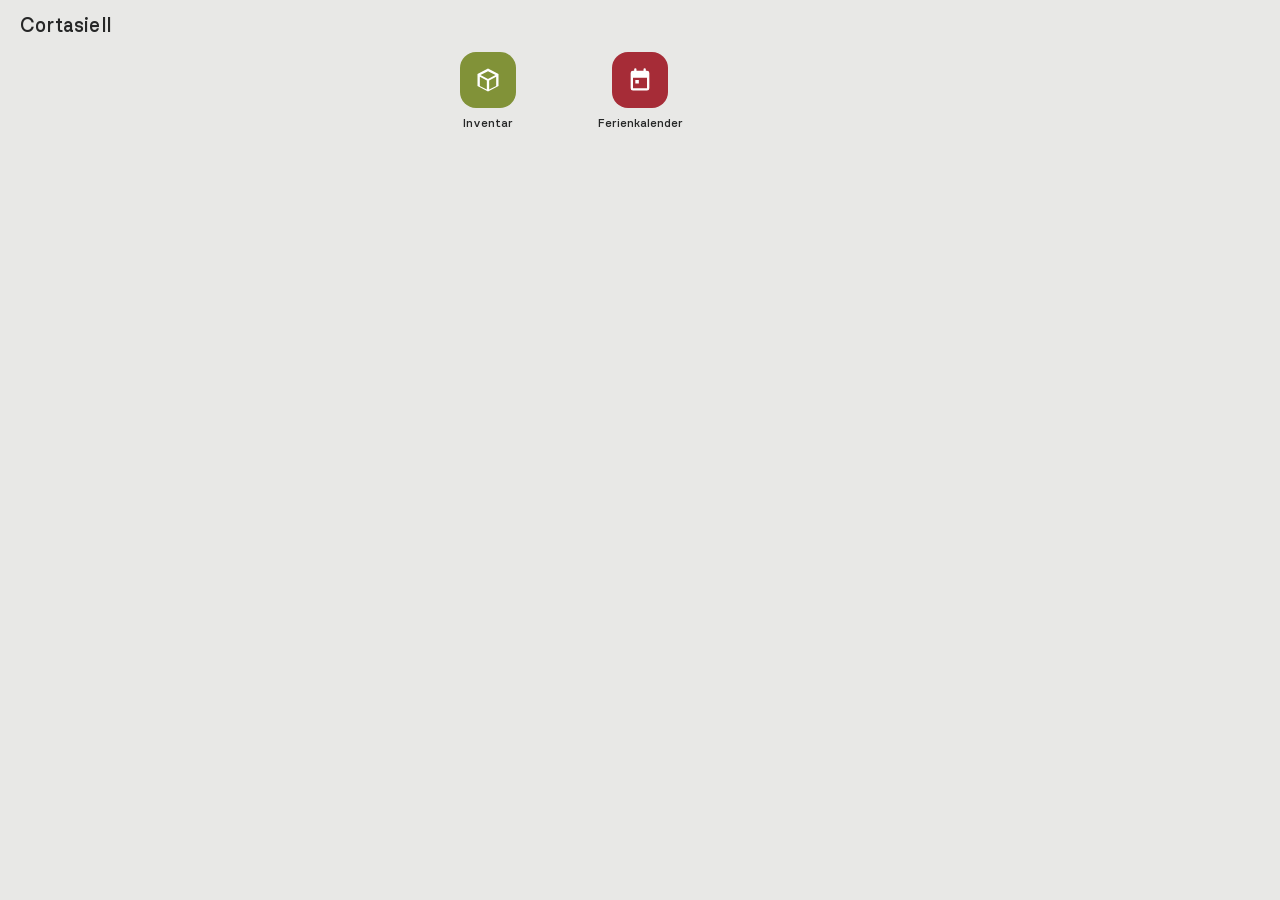
==== index.html @ 4eb7f655 "Redesign: zentrale Farbpalette + Homescreen-Optik, Kalender-Ausbau Neue shared/theme.css als einzige" ====
<!DOCTYPE html>
<html>
<head>
    <meta charset="UTF-8">
    <meta name="viewport" content="width=device-width, initial-scale=1.0">

    <title>Cortasiell-App</title>

    <link rel="stylesheet" href="shared/theme.css">
    <link rel="stylesheet" href="style.css">
    <link rel="manifest" href="manifest.json">

    <link rel="icon" href="shared/icons/icon-192.png">
    <link rel="apple-touch-icon" href="shared/icons/icon-192.png">
    <meta name="theme-color" content="#12354e">
    <meta name="apple-mobile-web-app-capable" content="yes">
    <meta name="apple-mobile-web-app-title" content="Cortasiell">
</head>

<body>

    <header class="topbar">
        <h1>Cortasiell</h1>
    </header>

    <main>

        <div class="tile-grid">

            <a class="tile" href="./inventar/" title="Vorräte und Einrichtung erfassen">
                <span class="tile-icon" style="background:var(--akzent-inventar)">
                    <svg viewBox="0 0 24 24" width="28" height="28" fill="currentColor">
                        <path d="M12 2.2 3 6.8v10.4l9 4.6 9-4.6V6.8L12 2.2Zm0 2.24 6.46 3.3L12 11.04 5.54 7.74 12 4.44ZM5 9.3l6 3.06v7.86L5 17.16V9.3Zm8 10.92v-7.86l6-3.06v7.86l-6 3.06Z"/>
                    </svg>
                </span>
                <span class="tile-label">Inventar</span>
            </a>

            <a class="tile" href="./kalender/" title="Ferien und Aktivitäten eintragen">
                <span class="tile-icon" style="background:var(--akzent-kalender)">
                    <svg viewBox="0 0 24 24" width="28" height="28" fill="currentColor">
                        <path d="M8 2a1 1 0 0 1 1 1v1h6V3a1 1 0 1 1 2 0v1h1a2 2 0 0 1 2 2v13a2 2 0 0 1-2 2H6a2 2 0 0 1-2-2V6a2 2 0 0 1 2-2h1V3a1 1 0 0 1 1-1ZM6 10v9h12v-9H6Zm2 2h3v3H8v-3Z"/>
                    </svg>
                </span>
                <span class="tile-label">Ferienkalender</span>
            </a>

        </div>

    </main>

    <script src="app.js"></script>

</body>
</html>
---- shared/theme.css ----
/* Zentrale Farbpalette der Cortasiell-App.
   Um die ganze App umzufärben: nur die vier --basis-*-Werte unten ändern,
   alle Helligkeitsstufen und Akzentfarben leiten sich automatisch daraus
   ab. Um zu ändern, welche Farbe zu welchem Bereich gehört: nur die
   --akzent-*-Zuweisungen tauschen. */

@font-face {
    font-family: "Nudica-Light";
    src:
        url("./fonts/nudica-light-webfont.woff2") format("woff2"),
        url("./fonts/nudica-light-webfont.woff") format("woff");
    font-weight: normal;
    font-style: normal;
}

@font-face {
    font-family: "Nudica-Medium";
    src:
        url("./fonts/nudica-medium-webfont.woff2") format("woff2"),
        url("./fonts/nudica-medium-webfont.woff") format("woff");
    font-weight: normal;
    font-style: normal;
}

:root {
    /* Basis-Palette – hier ändern, um die ganze App umzufärben */
    --basis-navy: #12354e;
    --basis-oliv: #819238;
    --basis-rot: #a62c37;
    --basis-anthrazit: #34454c;

    /* Je Basisfarbe drei zusätzliche Helligkeitsstufen, automatisch
       abgeleitet – ändern sich mit, wenn oben eine Basisfarbe geändert
       wird. */
    --navy: var(--basis-navy);
    --navy-dunkel: color-mix(in srgb, var(--basis-navy) 85%, black);
    --navy-hell: color-mix(in srgb, var(--basis-navy) 80%, white);
    --navy-blass: color-mix(in srgb, var(--basis-navy) 12%, white);

    --oliv: var(--basis-oliv);
    --oliv-dunkel: color-mix(in srgb, var(--basis-oliv) 85%, black);
    --oliv-hell: color-mix(in srgb, var(--basis-oliv) 80%, white);
    --oliv-blass: color-mix(in srgb, var(--basis-oliv) 12%, white);

    --rot: var(--basis-rot);
    --rot-dunkel: color-mix(in srgb, var(--basis-rot) 85%, black);
    --rot-hell: color-mix(in srgb, var(--basis-rot) 80%, white);
    --rot-blass: color-mix(in srgb, var(--basis-rot) 12%, white);

    --anthrazit: var(--basis-anthrazit);
    --anthrazit-dunkel: color-mix(in srgb, var(--basis-anthrazit) 85%, black);
    --anthrazit-hell: color-mix(in srgb, var(--basis-anthrazit) 80%, white);
    --anthrazit-blass: color-mix(in srgb, var(--basis-anthrazit) 12%, white);

    /* Zuordnung Farbe -> Bereich – hier ändern, um die Zuordnung zu
       tauschen (z.B. wenn eine neue App eine der Farben übernehmen soll) */
    --akzent-haupt: var(--navy);
    --akzent-haupt-dunkel: var(--navy-dunkel);
    --akzent-inventar: var(--oliv);
    --akzent-inventar-dunkel: var(--oliv-dunkel);
    --akzent-kalender: var(--rot);
    --akzent-kalender-dunkel: var(--rot-dunkel);
    --akzent-reserve: var(--anthrazit);
    --akzent-reserve-dunkel: var(--anthrazit-dunkel);

    /* Neutrale Oberflächen mit leichtem Navy-Hauch */
    --bg: color-mix(in srgb, var(--basis-navy) 5%, #f3f1ee);
    --surface: color-mix(in srgb, var(--basis-navy) 2%, #fbfaf8);
    --surface-2: color-mix(in srgb, var(--basis-navy) 7%, #ece9e4);
    --border: color-mix(in srgb, var(--basis-navy) 12%, #e2ded7);
    --text: color-mix(in srgb, var(--basis-navy) 15%, #2a2420);
    --text-muted: color-mix(in srgb, var(--basis-navy) 12%, #8a8175);

    --font-light: "Nudica-Light", -apple-system, "Segoe UI", Roboto, sans-serif;
    --font-medium: "Nudica-Medium", -apple-system, "Segoe UI", Roboto, sans-serif;
}
---- style.css ----
* { box-sizing: border-box; -webkit-tap-highlight-color: transparent; }

html, body {
    height: 100%;
    margin: 0;
    background: var(--bg);
    color: var(--text);
    font-family: var(--font-light);
}

body {
    display: flex;
    flex-direction: column;
    padding-bottom: env(safe-area-inset-bottom);
}

.topbar {
    padding: 16px 20px calc(10px + env(safe-area-inset-top)) 20px;
    padding-top: max(16px, env(safe-area-inset-top));
}

.topbar h1 {
    font-family: var(--font-medium);
    font-size: 20px;
    font-weight: normal;
    letter-spacing: 0.2px;
    margin: 0;
    color: var(--text);
}

main {
    flex: 1;
    padding: 0 16px 24px;
    max-width: 480px;
    margin: 0 auto;
    width: 100%;
}

.tile-grid {
    display: grid;
    grid-template-columns: repeat(3, 1fr);
    gap: 20px 8px;
}

.tile {
    display: flex;
    flex-direction: column;
    align-items: center;
    gap: 8px;
    text-decoration: none;
    color: var(--text);
    padding: 6px 2px;
    border-radius: 16px;
}

.tile:active {
    background: var(--surface-2);
}

.tile-icon {
    width: 56px;
    height: 56px;
    border-radius: 16px;
    display: flex;
    align-items: center;
    justify-content: center;
    flex: none;
    color: #fff;
}

.tile-label {
    font-family: var(--font-medium);
    font-size: 12px;
    font-weight: normal;
    text-align: center;
    line-height: 1.25;
}
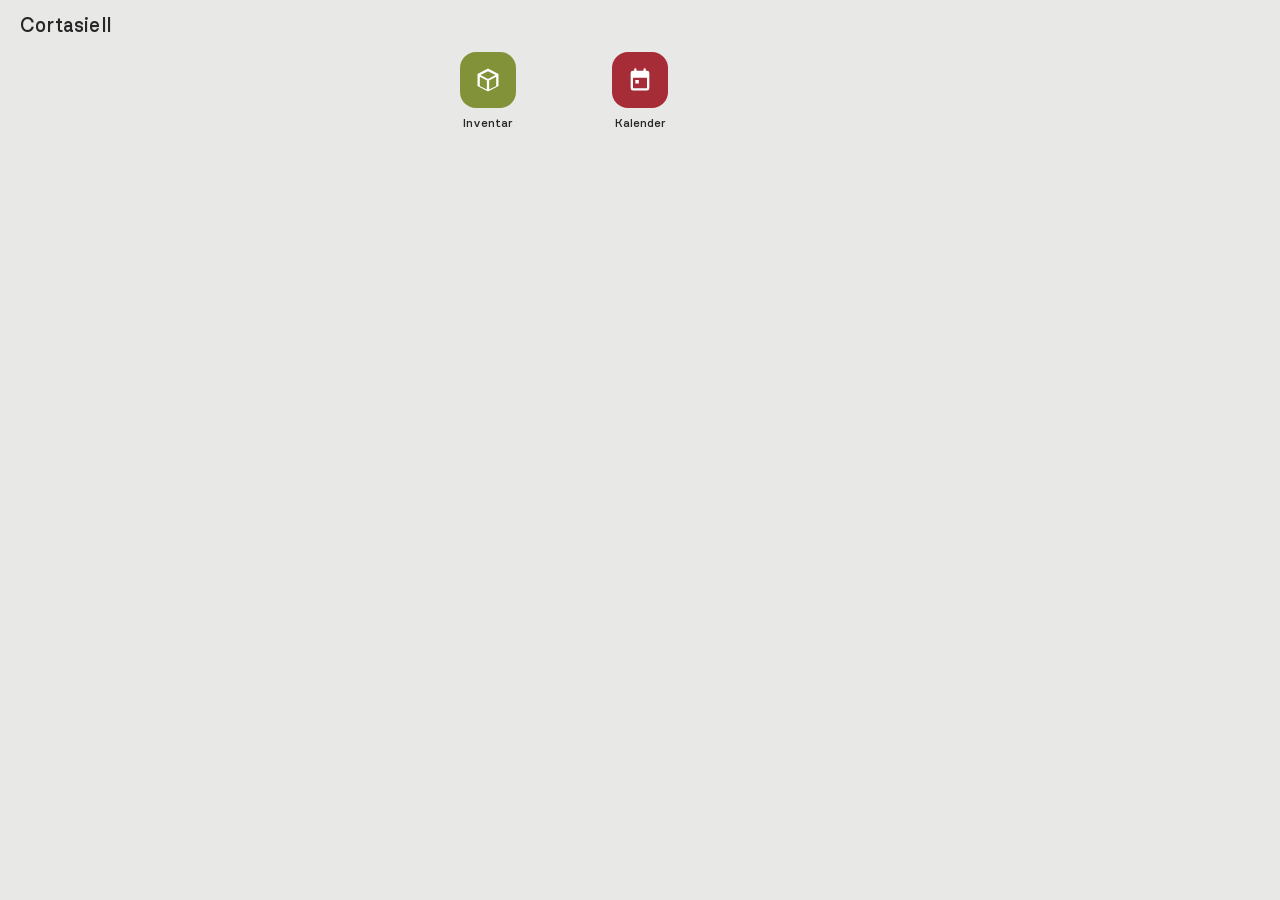
==== commit 37ee4030: "Kalender: umbenannt zu "Kalender" + Browser-Ansicht "Ferienkalender" heisst jetzt überall nur noch "" ====
--- a/index.html
+++ b/index.html
@@ -42,7 +42,7 @@
                         <path d="M8 2a1 1 0 0 1 1 1v1h6V3a1 1 0 1 1 2 0v1h1a2 2 0 0 1 2 2v13a2 2 0 0 1-2 2H6a2 2 0 0 1-2-2V6a2 2 0 0 1 2-2h1V3a1 1 0 0 1 1-1ZM6 10v9h12v-9H6Zm2 2h3v3H8v-3Z"/>
                     </svg>
                 </span>
-                <span class="tile-label">Ferienkalender</span>
+                <span class="tile-label">Kalender</span>
             </a>
 
         </div>
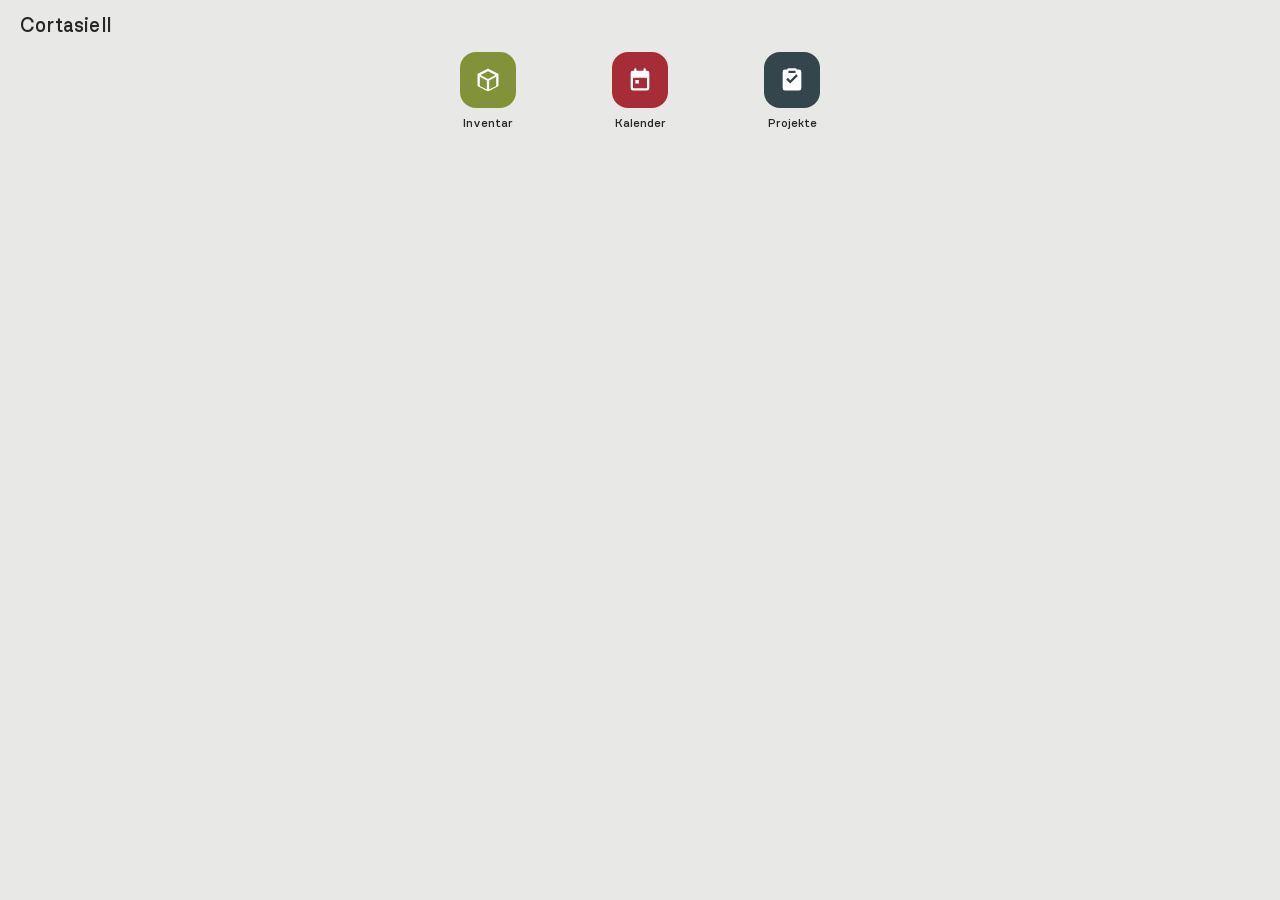
==== commit 35ec7d78: "Neues Modul: Projekte (browser-only) Tabellenartige Projektverwaltung: Titel, Beschreibung, Personen" ====
--- a/index.html
+++ b/index.html
@@ -45,6 +45,15 @@
                 <span class="tile-label">Kalender</span>
             </a>
 
+            <a class="tile" href="./projekte/" title="Projekte planen und verfolgen">
+                <span class="tile-icon" style="background:var(--akzent-reserve)">
+                    <svg viewBox="0 0 24 24" width="28" height="28" fill="currentColor">
+                        <path d="M9 2a1 1 0 0 0-1 1H6a2 2 0 0 0-2 2v14a2 2 0 0 0 2 2h12a2 2 0 0 0 2-2V5a2 2 0 0 0-2-2h-2a1 1 0 0 0-1-1H9Zm0 2h6v2H9V4ZM7 11.5 8.4 10.1 10.5 12.2 15.6 7.1 17 8.5 10.5 15 7 11.5Z"/>
+                    </svg>
+                </span>
+                <span class="tile-label">Projekte</span>
+            </a>
+
         </div>
 
     </main>
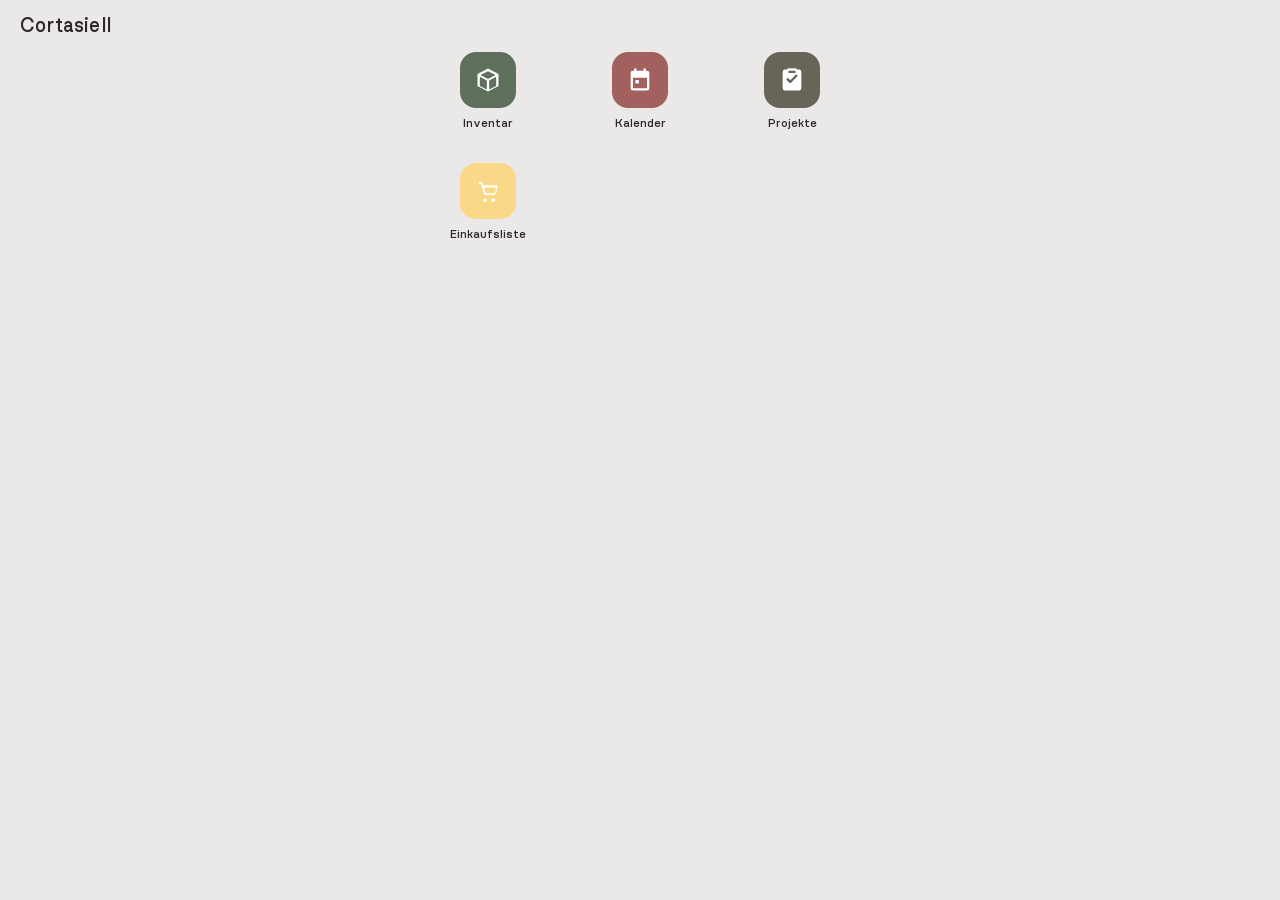
==== commit e2de85e1: "Neues Modul: Einkaufsliste + Projekte-Feld "Verantwortlich" Einkaufsliste (fünfte Akzentfarbe Goldge" ====
--- a/index.html
+++ b/index.html
@@ -54,6 +54,15 @@
                 <span class="tile-label">Projekte</span>
             </a>
 
+            <a class="tile" href="./einkaufsliste/" title="Gemeinsame Einkaufsliste">
+                <span class="tile-icon" style="background:var(--akzent-einkauf)">
+                    <svg viewBox="0 0 24 24" width="28" height="28" fill="currentColor">
+                        <path d="M7 4H5a1 1 0 0 0 0 2h1.28l.33 1.3 1.6 6.4A2 2 0 0 0 10.15 15.4h6.7a2 2 0 0 0 1.94-1.52l1.4-5.6A1 1 0 0 0 19.22 7H7.8l-.5-2H7Zm1.8 5h10.4l-1.2 4.9H10Zm.7 9.5a1.5 1.5 0 1 0 0 3 1.5 1.5 0 0 0 0-3Zm7 0a1.5 1.5 0 1 0 0 3 1.5 1.5 0 0 0 0-3Z"/>
+                    </svg>
+                </span>
+                <span class="tile-label">Einkaufsliste</span>
+            </a>
+
         </div>
 
     </main>
--- a/shared/theme.css
+++ b/shared/theme.css
@@ -23,11 +23,15 @@
 }
 
 :root {
-    /* Basis-Palette – hier ändern, um die ganze App umzufärben */
-    --basis-navy: #12354e;
-    --basis-oliv: #819238;
-    --basis-rot: #a62c37;
-    --basis-anthrazit: #34454c;
+    /* Basis-Palette – hier ändern, um die ganze App umzufärben.
+       Aktuell orientiert an einer gedeckten/dezenten Farbkarte:
+       Navy -> "Unendliches Tiefseeblau", Oliv -> "Ausgeglichenes
+       Pinienrün", Rot -> "Englisches Rosenrot", Anthrazit ->
+       "Klassisches Schiefergrau". */
+    --basis-navy: #3f4859;
+    --basis-oliv: #5e6f5c;
+    --basis-rot: #a2615f;
+    --basis-anthrazit: #676558;
 
     /* Je Basisfarbe drei zusätzliche Helligkeitsstufen, automatisch
        abgeleitet – ändern sich mit, wenn oben eine Basisfarbe geändert
@@ -52,6 +56,14 @@
     --anthrazit-hell: color-mix(in srgb, var(--basis-anthrazit) 80%, white);
     --anthrazit-blass: color-mix(in srgb, var(--basis-anthrazit) 12%, white);
 
+    /* Fünfte Farbe für die Einkaufsliste (Anthrazit ist schon an Projekte
+       vergeben) – "Freundliches Goldgelb" aus derselben Farbkarte. */
+    --basis-gold: #f9d988;
+    --gold: var(--basis-gold);
+    --gold-dunkel: color-mix(in srgb, var(--basis-gold) 70%, black);
+    --gold-hell: color-mix(in srgb, var(--basis-gold) 80%, white);
+    --gold-blass: color-mix(in srgb, var(--basis-gold) 20%, white);
+
     /* Zuordnung Farbe -> Bereich – hier ändern, um die Zuordnung zu
        tauschen (z.B. wenn eine neue App eine der Farben übernehmen soll) */
     --akzent-haupt: var(--navy);
@@ -62,6 +74,8 @@
     --akzent-kalender-dunkel: var(--rot-dunkel);
     --akzent-reserve: var(--anthrazit);
     --akzent-reserve-dunkel: var(--anthrazit-dunkel);
+    --akzent-einkauf: var(--gold);
+    --akzent-einkauf-dunkel: var(--gold-dunkel);
 
     /* Neutrale Oberflächen mit leichtem Navy-Hauch */
     --bg: color-mix(in srgb, var(--basis-navy) 5%, #f3f1ee);
@@ -74,3 +88,26 @@
     --font-light: "Nudica-Light", -apple-system, "Segoe UI", Roboto, sans-serif;
     --font-medium: "Nudica-Medium", -apple-system, "Segoe UI", Roboto, sans-serif;
 }
+
+/* Kleiner Icon-Button, z.B. Start-Icon oben rechts in jeder App –
+   gemeinsam definiert, damit er überall gleich aussieht. */
+.icon-btn {
+    width: auto;
+    background: none;
+    border: none;
+    color: var(--text-muted);
+    padding: 6px;
+    border-radius: 8px;
+    display: flex;
+    align-items: center;
+    justify-content: center;
+    text-decoration: none;
+    cursor: pointer;
+    min-height: auto;
+    margin: 0;
+}
+
+.icon-btn:hover {
+    background: var(--surface-2);
+    color: var(--text);
+}
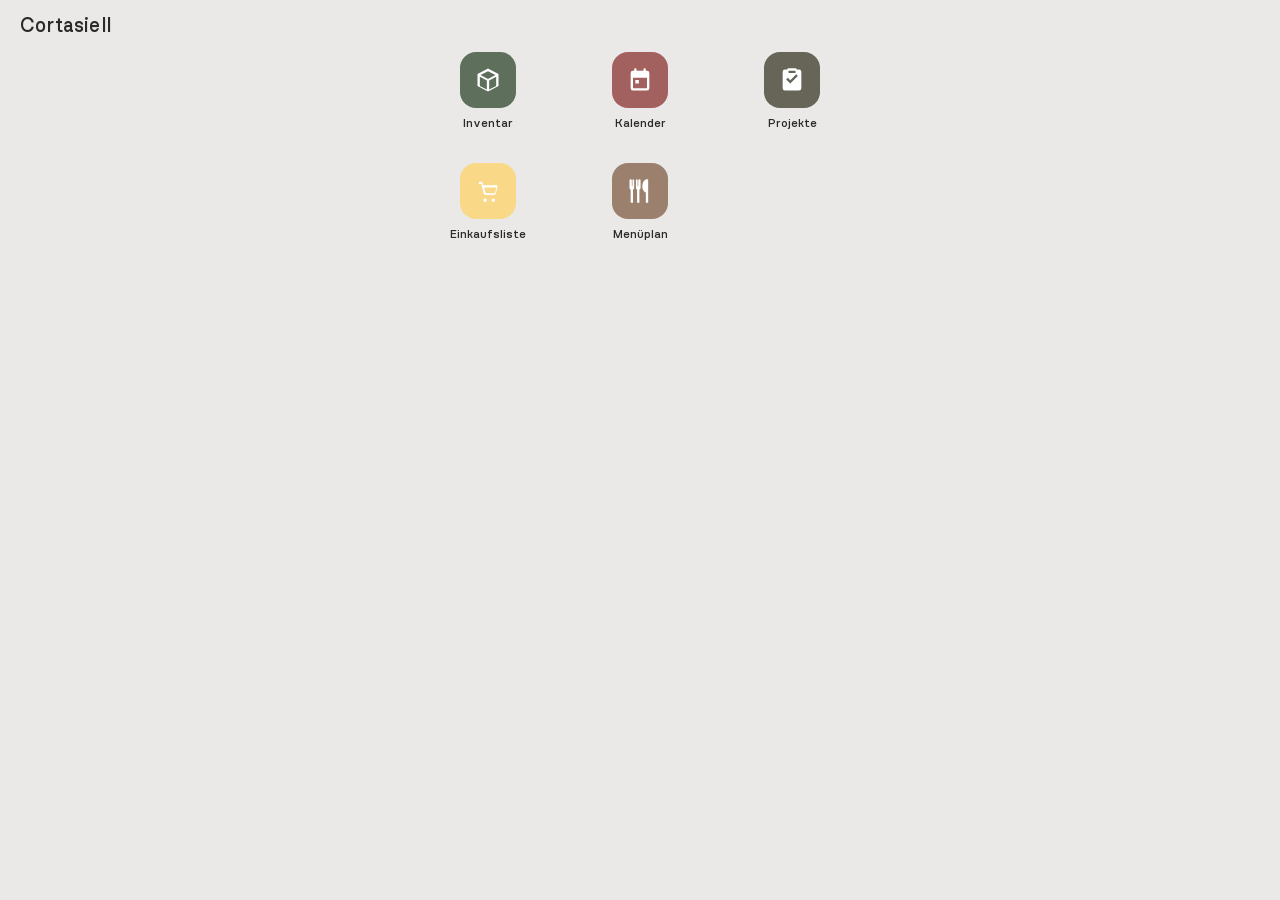
==== commit ee6143fa: "Neues Modul: Menüplan Liest aus dem Kalender alle Tage der nächsten vier Wochen mit mindestens einer" ====
--- a/index.html
+++ b/index.html
@@ -63,6 +63,15 @@
                 <span class="tile-label">Einkaufsliste</span>
             </a>
 
+            <a class="tile" href="./menuplan/" title="Menüplan für die nächsten vier Wochen">
+                <span class="tile-icon" style="background:var(--akzent-menueplan)">
+                    <svg viewBox="0 0 24 24" width="28" height="28" fill="currentColor">
+                        <path d="M6 2a1 1 0 0 1 1 1v6.5a1.5 1.5 0 0 1-1 1.41V22H4v-11.09A1.5 1.5 0 0 1 3 9.5V3a1 1 0 0 1 2 0v5h.5V3a1 1 0 0 1 1-1Zm3 0a1 1 0 0 1 1 1v5h.5V3a1 1 0 1 1 2 0v6.5a1.5 1.5 0 0 1-1 1.41V22H9.5v-11.09A1.5 1.5 0 0 1 8.5 9.5V3a1 1 0 0 1 .5-1Zm9 0c-1.66 0-4 2.24-4 6s2 5 3 5.3V22h2V2.06A1 1 0 0 0 18 2Z"/>
+                    </svg>
+                </span>
+                <span class="tile-label">Menüplan</span>
+            </a>
+
         </div>
 
     </main>
--- a/shared/theme.css
+++ b/shared/theme.css
@@ -64,6 +64,14 @@
     --gold-hell: color-mix(in srgb, var(--basis-gold) 80%, white);
     --gold-blass: color-mix(in srgb, var(--basis-gold) 20%, white);
 
+    /* Sechste Farbe für den Menüplan – "Warmes Erdbraun" aus derselben
+       Farbkarte. */
+    --basis-braun: #9a806d;
+    --braun: var(--basis-braun);
+    --braun-dunkel: color-mix(in srgb, var(--basis-braun) 85%, black);
+    --braun-hell: color-mix(in srgb, var(--basis-braun) 80%, white);
+    --braun-blass: color-mix(in srgb, var(--basis-braun) 15%, white);
+
     /* Zuordnung Farbe -> Bereich – hier ändern, um die Zuordnung zu
        tauschen (z.B. wenn eine neue App eine der Farben übernehmen soll) */
     --akzent-haupt: var(--navy);
@@ -76,6 +84,8 @@
     --akzent-reserve-dunkel: var(--anthrazit-dunkel);
     --akzent-einkauf: var(--gold);
     --akzent-einkauf-dunkel: var(--gold-dunkel);
+    --akzent-menueplan: var(--braun);
+    --akzent-menueplan-dunkel: var(--braun-dunkel);
 
     /* Neutrale Oberflächen mit leichtem Navy-Hauch */
     --bg: color-mix(in srgb, var(--basis-navy) 5%, #f3f1ee);
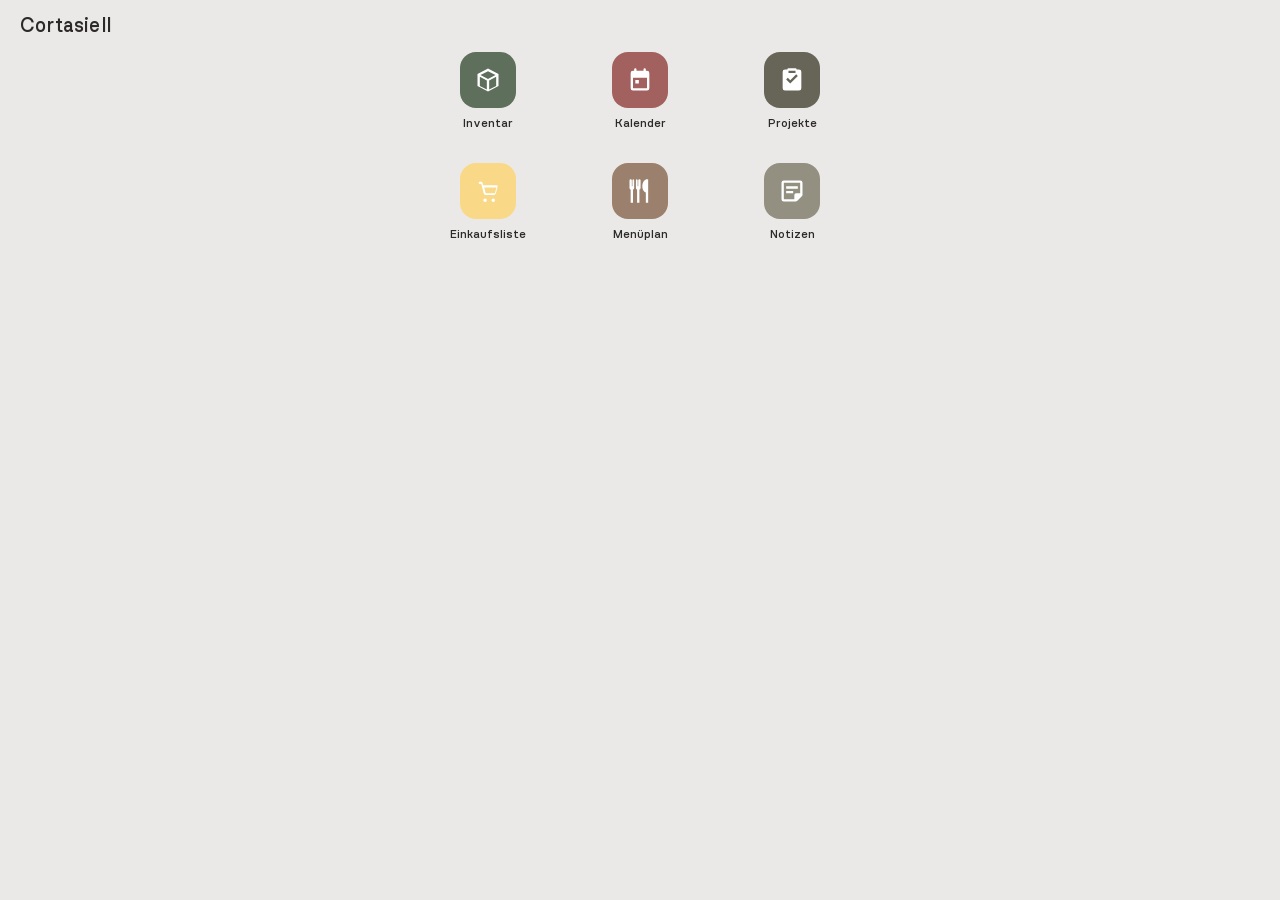
==== commit dbdf8347: "Neues Modul: Notizen; Kalender-Wochenansicht zurück auf gestapelt Notizen ist ein neues PWA-Modul fü" ====
--- a/index.html
+++ b/index.html
@@ -72,6 +72,15 @@
                 <span class="tile-label">Menüplan</span>
             </a>
 
+            <a class="tile" href="./notizen/" title="Notizen für alles, was sonst keinen Platz hat">
+                <span class="tile-icon" style="background:var(--akzent-notizen)">
+                    <svg viewBox="0 0 24 24" width="28" height="28" fill="currentColor">
+                        <path d="M5 3a2 2 0 0 0-2 2v14a2 2 0 0 0 2 2h10.17a2 2 0 0 0 1.42-.59l3.83-3.82a2 2 0 0 0 .58-1.42V5a2 2 0 0 0-2-2H5Zm0 2h14v9h-3.5A1.5 1.5 0 0 0 14 15.5V19H5V5Zm2 3v2h10V8H7Zm0 4v2h6v-2H7Z"/>
+                    </svg>
+                </span>
+                <span class="tile-label">Notizen</span>
+            </a>
+
         </div>
 
     </main>
--- a/shared/theme.css
+++ b/shared/theme.css
@@ -72,6 +72,14 @@
     --braun-hell: color-mix(in srgb, var(--basis-braun) 80%, white);
     --braun-blass: color-mix(in srgb, var(--basis-braun) 15%, white);
 
+    /* Siebte Farbe für Notizen – "Dynamisches Platingrau" aus derselben
+       Farbkarte. */
+    --basis-grau: #939081;
+    --grau: var(--basis-grau);
+    --grau-dunkel: color-mix(in srgb, var(--basis-grau) 85%, black);
+    --grau-hell: color-mix(in srgb, var(--basis-grau) 80%, white);
+    --grau-blass: color-mix(in srgb, var(--basis-grau) 15%, white);
+
     /* Zuordnung Farbe -> Bereich – hier ändern, um die Zuordnung zu
        tauschen (z.B. wenn eine neue App eine der Farben übernehmen soll) */
     --akzent-haupt: var(--navy);
@@ -86,6 +94,8 @@
     --akzent-einkauf-dunkel: var(--gold-dunkel);
     --akzent-menueplan: var(--braun);
     --akzent-menueplan-dunkel: var(--braun-dunkel);
+    --akzent-notizen: var(--grau);
+    --akzent-notizen-dunkel: var(--grau-dunkel);
 
     /* Neutrale Oberflächen mit leichtem Navy-Hauch */
     --bg: color-mix(in srgb, var(--basis-navy) 5%, #f3f1ee);
@@ -121,3 +131,53 @@
     background: var(--surface-2);
     color: var(--text);
 }
+
+/* Overlay/Sheet – z.B. für die Hilfe-Box oder Editor-Formulare. In jeder
+   App gleich benutzbar: <div class="overlay hidden"><div class="sheet">
+   <div class="sheet-head"><h2>…</h2><button class="icon-btn">✕</button>
+   </div>…Inhalt…</div></div> */
+.overlay {
+    position: fixed;
+    inset: 0;
+    background: rgba(30, 26, 20, 0.45);
+    display: flex;
+    align-items: center;
+    justify-content: center;
+    z-index: 20;
+    padding: 20px;
+}
+
+.overlay.hidden {
+    display: none;
+}
+
+.sheet {
+    background: var(--surface);
+    color: var(--text);
+    width: 100%;
+    max-width: 480px;
+    max-height: 90vh;
+    overflow-y: auto;
+    border-radius: 16px;
+    padding: 20px;
+    font-family: var(--font-light);
+}
+
+.sheet-head {
+    display: flex;
+    align-items: center;
+    justify-content: space-between;
+    margin-bottom: 14px;
+}
+
+.sheet-head h2 {
+    font-family: var(--font-medium);
+    font-size: 1.1rem;
+    margin: 0;
+}
+
+.sheet p {
+    font-size: 0.9rem;
+    line-height: 1.5;
+    margin: 0;
+}
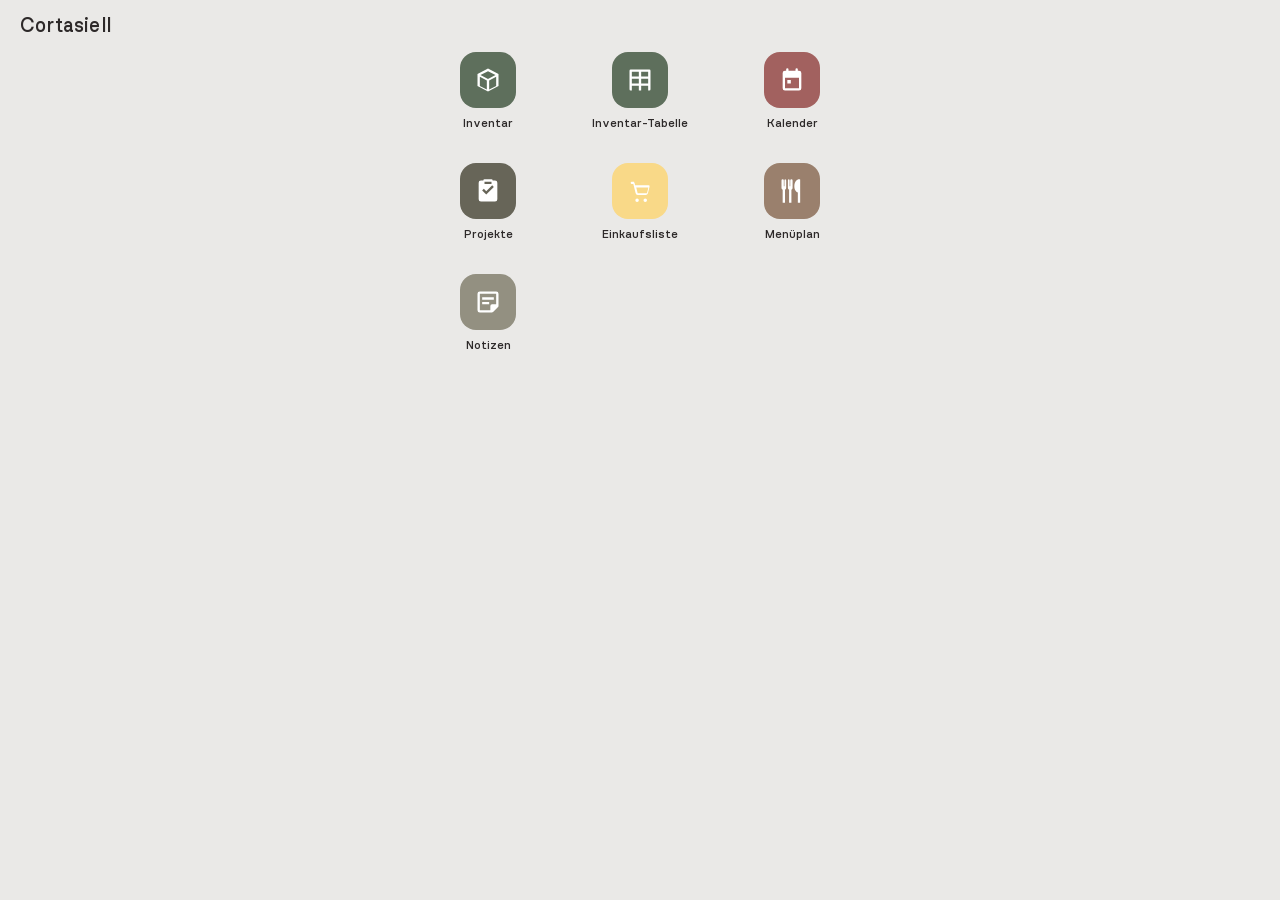
==== commit 5195e02e: "Diverse Fixes: Hilfe-Button-Position, Notizen-Löschbestätigung, Einkaufslisten-Link - Kalender/Einka" ====
--- a/index.html
+++ b/index.html
@@ -34,6 +34,15 @@
                     </svg>
                 </span>
                 <span class="tile-label">Inventar</span>
+            </a>
+
+            <a class="tile" href="https://docs.google.com/spreadsheets/d/1quUTPga4PCQjNZEHI-0A9TblDgEmisRSYCHnADz5QTo/edit?gid=0#gid=0" target="_blank" rel="noopener" title="Inventar-Tabelle in Google Sheets öffnen">
+                <span class="tile-icon" style="background:var(--akzent-inventar)">
+                    <svg viewBox="0 0 24 24" width="28" height="28" fill="currentColor">
+                        <path d="M4 3a1 1 0 0 0-1 1v16a1 1 0 0 0 1 1h16a1 1 0 0 0 1-1V4a1 1 0 0 0-1-1H4Zm1 2h6v4H5V5Zm8 0h6v4h-6V5ZM5 11h6v4H5v-4Zm8 0h6v4h-6v-4ZM5 17h6v4H5v-4Zm8 0h6v4h-6v-4Z"/>
+                    </svg>
+                </span>
+                <span class="tile-label">Inventar-Tabelle</span>
             </a>
 
             <a class="tile" href="./kalender/" title="Ferien und Aktivitäten eintragen">
--- a/shared/theme.css
+++ b/shared/theme.css
@@ -80,6 +80,15 @@
     --grau-hell: color-mix(in srgb, var(--basis-grau) 80%, white);
     --grau-blass: color-mix(in srgb, var(--basis-grau) 15%, white);
 
+    /* Achte Farbe für Kalender-Ereignisse – "Gedecktes Taubenblau",
+       bewusst deutlich von Kalender-Rot (Personen), Anthrazit (Projekte)
+       und den übrigen Akzenten unterscheidbar. */
+    --basis-taube: #7c8a99;
+    --taube: var(--basis-taube);
+    --taube-dunkel: color-mix(in srgb, var(--basis-taube) 85%, black);
+    --taube-hell: color-mix(in srgb, var(--basis-taube) 80%, white);
+    --taube-blass: color-mix(in srgb, var(--basis-taube) 15%, white);
+
     /* Zuordnung Farbe -> Bereich – hier ändern, um die Zuordnung zu
        tauschen (z.B. wenn eine neue App eine der Farben übernehmen soll) */
     --akzent-haupt: var(--navy);
@@ -96,6 +105,8 @@
     --akzent-menueplan-dunkel: var(--braun-dunkel);
     --akzent-notizen: var(--grau);
     --akzent-notizen-dunkel: var(--grau-dunkel);
+    --akzent-ereignis: var(--taube);
+    --akzent-ereignis-dunkel: var(--taube-dunkel);
 
     /* Neutrale Oberflächen mit leichtem Navy-Hauch */
     --bg: color-mix(in srgb, var(--basis-navy) 5%, #f3f1ee);
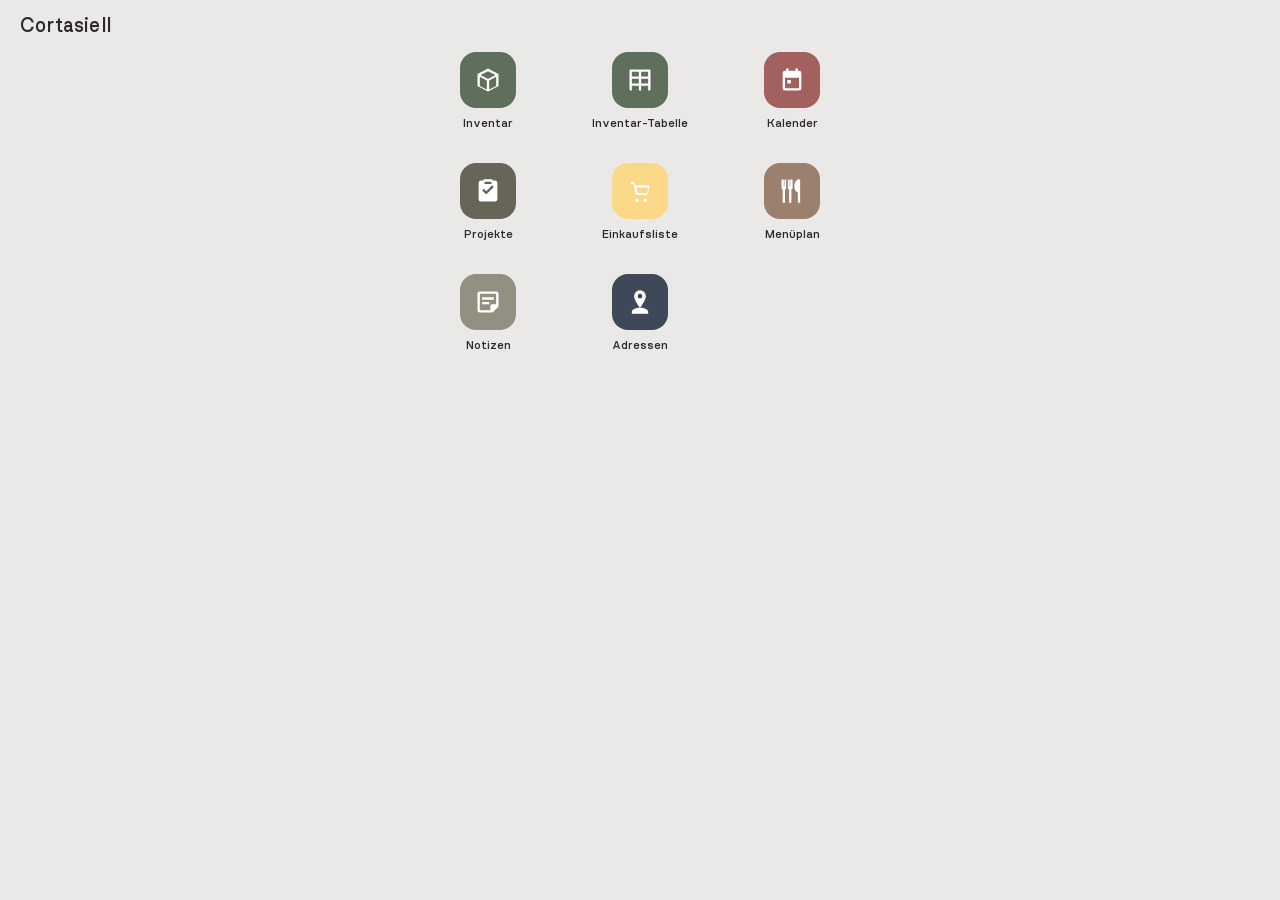
==== commit 0572134a: "Papierkorb für Notizen/Projekte; neues Modul Adressen Gelöschte Notizen und Projekte landen ausgegra" ====
--- a/index.html
+++ b/index.html
@@ -90,6 +90,15 @@
                 <span class="tile-label">Notizen</span>
             </a>
 
+            <a class="tile" href="./adressen/" title="Adressen von Handwerkern, Nachbarn etc.">
+                <span class="tile-icon" style="background:var(--akzent-adressen)">
+                    <svg viewBox="0 0 24 24" width="28" height="28" fill="currentColor">
+                        <path d="M12 2a5 5 0 0 1 5 5c0 3.5-5 10-5 10S7 10.5 7 7a5 5 0 0 1 5-5Zm0 3a2 2 0 1 0 0 4 2 2 0 0 0 0-4Zm-7 15.5c0-1.93 3.13-3.5 7-3.5s7 1.57 7 3.5V22H5v-1.5Z"/>
+                    </svg>
+                </span>
+                <span class="tile-label">Adressen</span>
+            </a>
+
         </div>
 
     </main>
--- a/shared/theme.css
+++ b/shared/theme.css
@@ -93,6 +93,8 @@
        tauschen (z.B. wenn eine neue App eine der Farben übernehmen soll) */
     --akzent-haupt: var(--navy);
     --akzent-haupt-dunkel: var(--navy-dunkel);
+    --akzent-adressen: var(--navy);
+    --akzent-adressen-dunkel: var(--navy-dunkel);
     --akzent-inventar: var(--oliv);
     --akzent-inventar-dunkel: var(--oliv-dunkel);
     --akzent-kalender: var(--rot);
